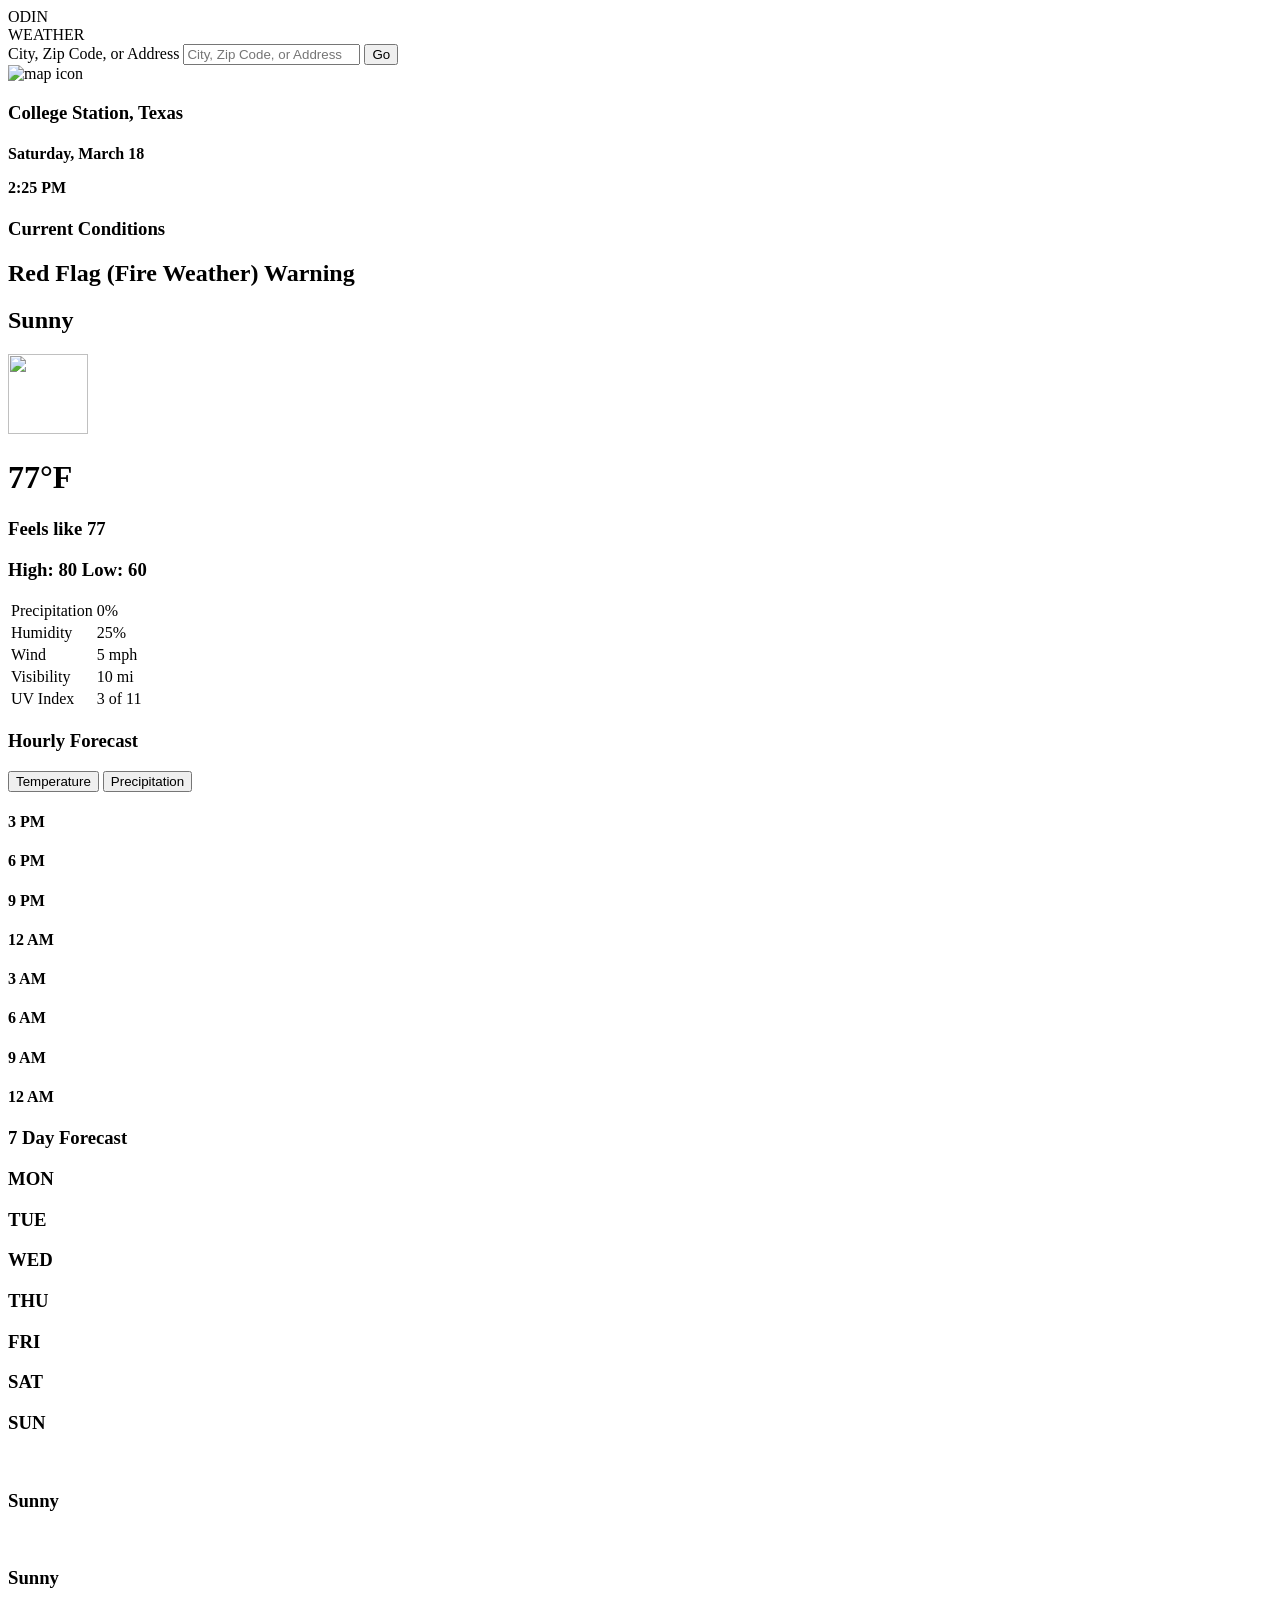
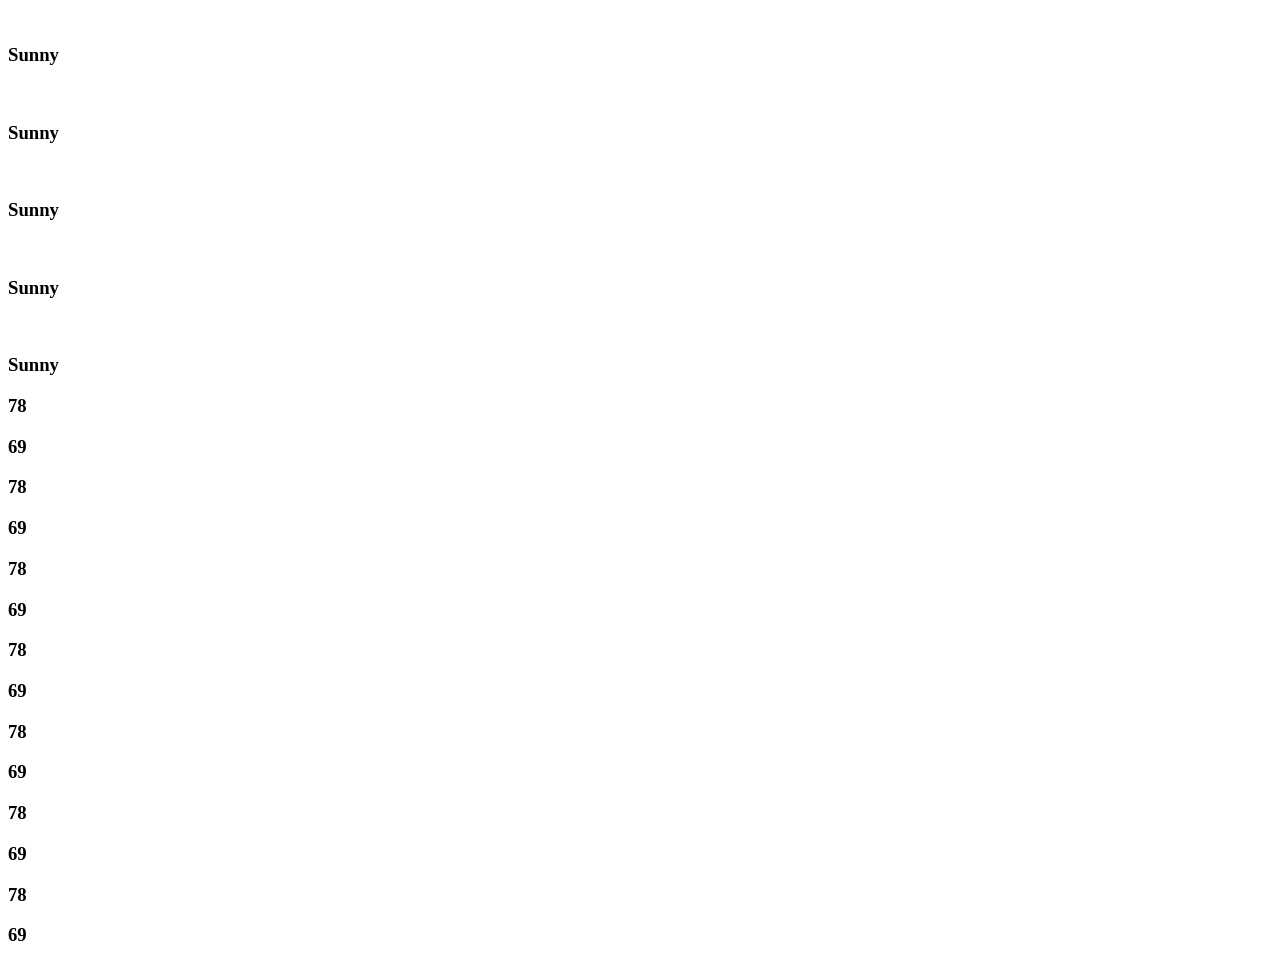
==== src/template.html @ 2a12b1e1 "Initial graph functionality" ====
<!DOCTYPE html>
<html lang="en">

<head>
  <meta charset="UTF-8">
  <meta name="viewport" content="width=device-width, initial-scale=1.0">
  <title>Weather</title>
</head>

<body>
  <div class="card-container flex-column">
    <div class="card card-label top-label flex">
      <div class="logo-container">
        <div class="logo">
          <span class="logo-text">
            ODIN<br><span>WEATHER</span>
          </span>
        </div>
      </div>
      <div class="location-input">
        <label for="location-search">City, Zip Code, or Address</label>
        <input type="text" id="location-search" name="location-search" placeholder="City, Zip Code, or Address">
        <button class="location-search-button">Go</button>
        <div class="location flex">
          <img class="icon" src="./icons/map-marker.svg" alt="map icon" height="32" width="32">
          <h3 class="location-text">College Station, Texas</h3>
        </div>
      </div>

      <h4 class="day-time">
        <p class="date">Saturday, March 18</p>
        <p class="time">2:25 PM</p>
      </h4>
    </div>

    <div class="card card-label">
      <h3>Current Conditions</h3>
    </div>
    <div class="primary card">

      <div class="primary-alert">
        <h2 class="alert-text">Red Flag (Fire Weather) Warning</h2>
      </div>

      <div class="primary-left flex-column">
        <div class="description">
          <h2 class="description-text">Sunny</h2>
        </div>
        <div class="visual-temp flex">
          <div class="visual">
            <img src="./weather-icons/clear-day.svg" alt="" width="80" height="80">
          </div>
          <h1 class="current-temp">77<span class="degree-symbol">&deg;F</span></h1>
        </div>
        <h3>Feels like <span class="feels-like-value">77</span></h3>
        <h3>High: <span class="today-high-value">80</span> Low: <span class="today-low-value">60</span></h3>
      </div>
      <div class="primary-right flex-column">
        <table class="conditions-table">
          <tr>
            <td>Precipitation</td>
            <td class="precipitation-value right">0%</td>
          </tr>
          <tr>
            <td>Humidity</td>
            <td class="humidity-value right">25%</td>
          </tr>
          <tr>
            <td>Wind</td>
            <td class="wind-value right">5 mph</td>
          </tr>
          <tr>
            <td>Visibility</td>
            <td class="visibility-value right">10 mi</td>
          </tr>
          <tr>
            <td>UV Index</td>
            <td class="uv-value right">3 of 11</td>
          </tr>
        </table>

      </div>
    </div>

    <div class="card card-label hourly-forecast-label flex">
      <h3>Hourly Forecast</h3>
      <div class="forecast-buttons flex">
        <button class="temp-button active">Temperature</button>
        <span class="separator"></span>
        <button class="precip-button">Precipitation</button>
      </div>
    </div>
    <div class="forecast-container card">
      <div class="hourly-forecast">
      </div>
      <div class="time-labels flex">
        <h4>3 PM</h4>
        <h4>6 PM</h4>
        <h4>9 PM</h4>
        <h4>12 AM</h4>
        <h4>3 AM</h4>
        <h4>6 AM</h4>
        <h4>9 AM</h4>
        <h4>12 AM</h4>
      </div>
    </div>



    <div class="card card-label">
      <h3>7 Day Forecast</h3>
    </div>
    <div class="forecast flex-column">
      <div class="forecast-labels flex">
        <div class="card card-label">
          <h3 class="day-label day-1">MON</h3>
        </div>
        <div class="card card-label">
          <h3 class="day-label day-2">TUE</h3>
        </div>
        <div class="card card-label">
          <h3 class="day-label day-3">WED</h3>
        </div>
        <div class="card card-label">
          <h3 class="day-label day-4">THU</h3>
        </div>
        <div class="card card-label">
          <h3 class="day-label day-5">FRI</h3>
        </div>
        <div class="card card-label">
          <h3 class="day-label day-6">SAT</h3>
        </div>
        <div class="card card-label">
          <h3 class="day-label day-7">SUN</h3>
        </div>
      </div>
      <div class="forecast-descriptions flex">
        <div class="card day-1 forecast-visual-container flex-column">
          <img class="icon forecast-visual" src="./weather-icons/clear-day.svg" alt="" width="64" height="">
          <h3 class="description">Sunny</h3>
        </div>
        <div class="card day-2 forecast-visual-container flex-column">
          <img class="icon forecast-visual" src="./weather-icons/clear-day.svg" alt="" width="64" height="">
          <h3 class="description">Sunny</h3>
        </div>
        <div class="card day-3 forecast-visual-container flex-column">
          <img class="icon forecast-visual" src="./weather-icons/clear-day.svg" alt="" width="64" height="">
          <h3 class="description">Sunny</h3>
        </div>
        <div class="card day-4 forecast-visual-container flex-column">
          <img class="icon forecast-visual" src="./weather-icons/clear-day.svg" alt="" width="64" height="">
          <h3 class="description">Sunny</h3>
        </div>
        <div class="card day-5 forecast-visual-container flex-column">
          <img class="icon forecast-visual" src="./weather-icons/clear-day.svg" alt="" width="64" height="">
          <h3 class="description">Sunny</h3>
        </div>
        <div class="card day-6 forecast-visual-container flex-column">
          <img class="icon forecast-visual" src="./weather-icons/clear-day.svg" alt="" width="64" height="">
          <h3 class="description">Sunny</h3>
        </div>
        <div class="card day-7 forecast-visual-container flex-column">
          <img class="icon forecast-visual" src="./weather-icons/clear-day.svg" alt="" width="64" height="">
          <h3 class="description">Sunny</h3>
        </div>
      </div>
      <div class="forecast-temps flex">
        <div class="card">
          <h3 class="forecast-high">78</h3>
          <h3 class="forecast-low">69</h3>
        </div>
        <div class="card">
          <h3 class="forecast-high">78</h3>
          <h3 class="forecast-low">69</h3>
        </div>
        <div class="card">
          <h3 class="forecast-high">78</h3>
          <h3 class="forecast-low">69</h3>
        </div>
        <div class="card">
          <h3 class="forecast-high">78</h3>
          <h3 class="forecast-low">69</h3>
        </div>
        <div class="card">
          <h3 class="forecast-high">78</h3>
          <h3 class="forecast-low">69</h3>
        </div>
        <div class="card">
          <h3 class="forecast-high">78</h3>
          <h3 class="forecast-low">69</h3>
        </div>
        <div class="card">
          <h3 class="forecast-high">78</h3>
          <h3 class="forecast-low">69</h3>
        </div>
      </div>
    </div>
  </div>
</body>

</html>
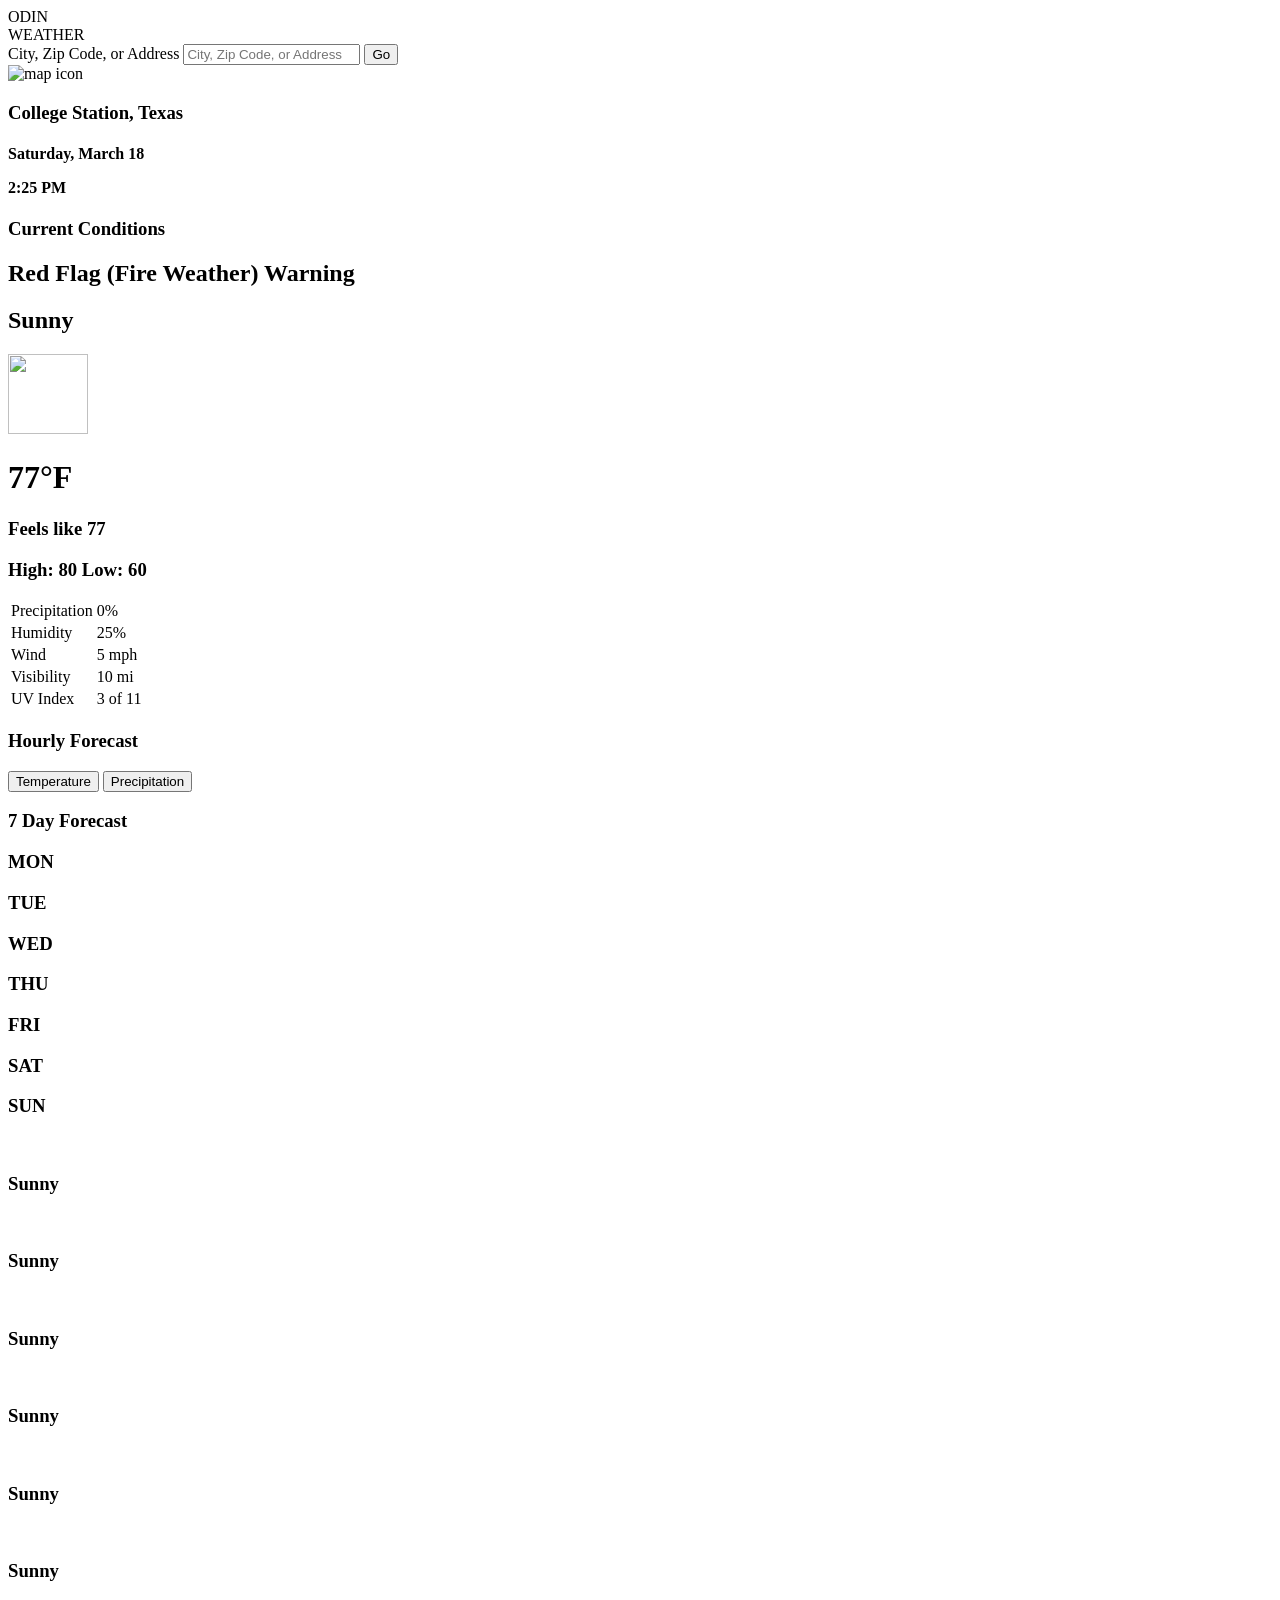
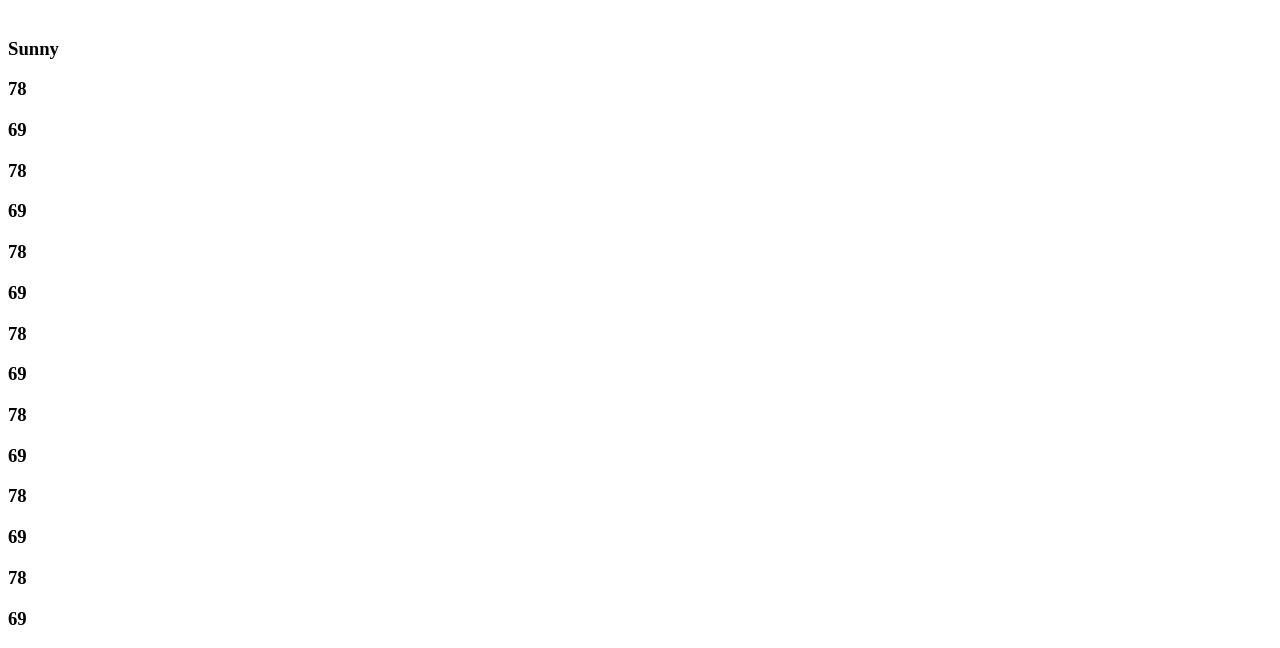
==== commit b411abd5: "Finalize functionality of forecast graph" ====
--- a/src/template.html
+++ b/src/template.html
@@ -94,14 +94,6 @@
       <div class="hourly-forecast">
       </div>
       <div class="time-labels flex">
-        <h4>3 PM</h4>
-        <h4>6 PM</h4>
-        <h4>9 PM</h4>
-        <h4>12 AM</h4>
-        <h4>3 AM</h4>
-        <h4>6 AM</h4>
-        <h4>9 AM</h4>
-        <h4>12 AM</h4>
       </div>
     </div>
 
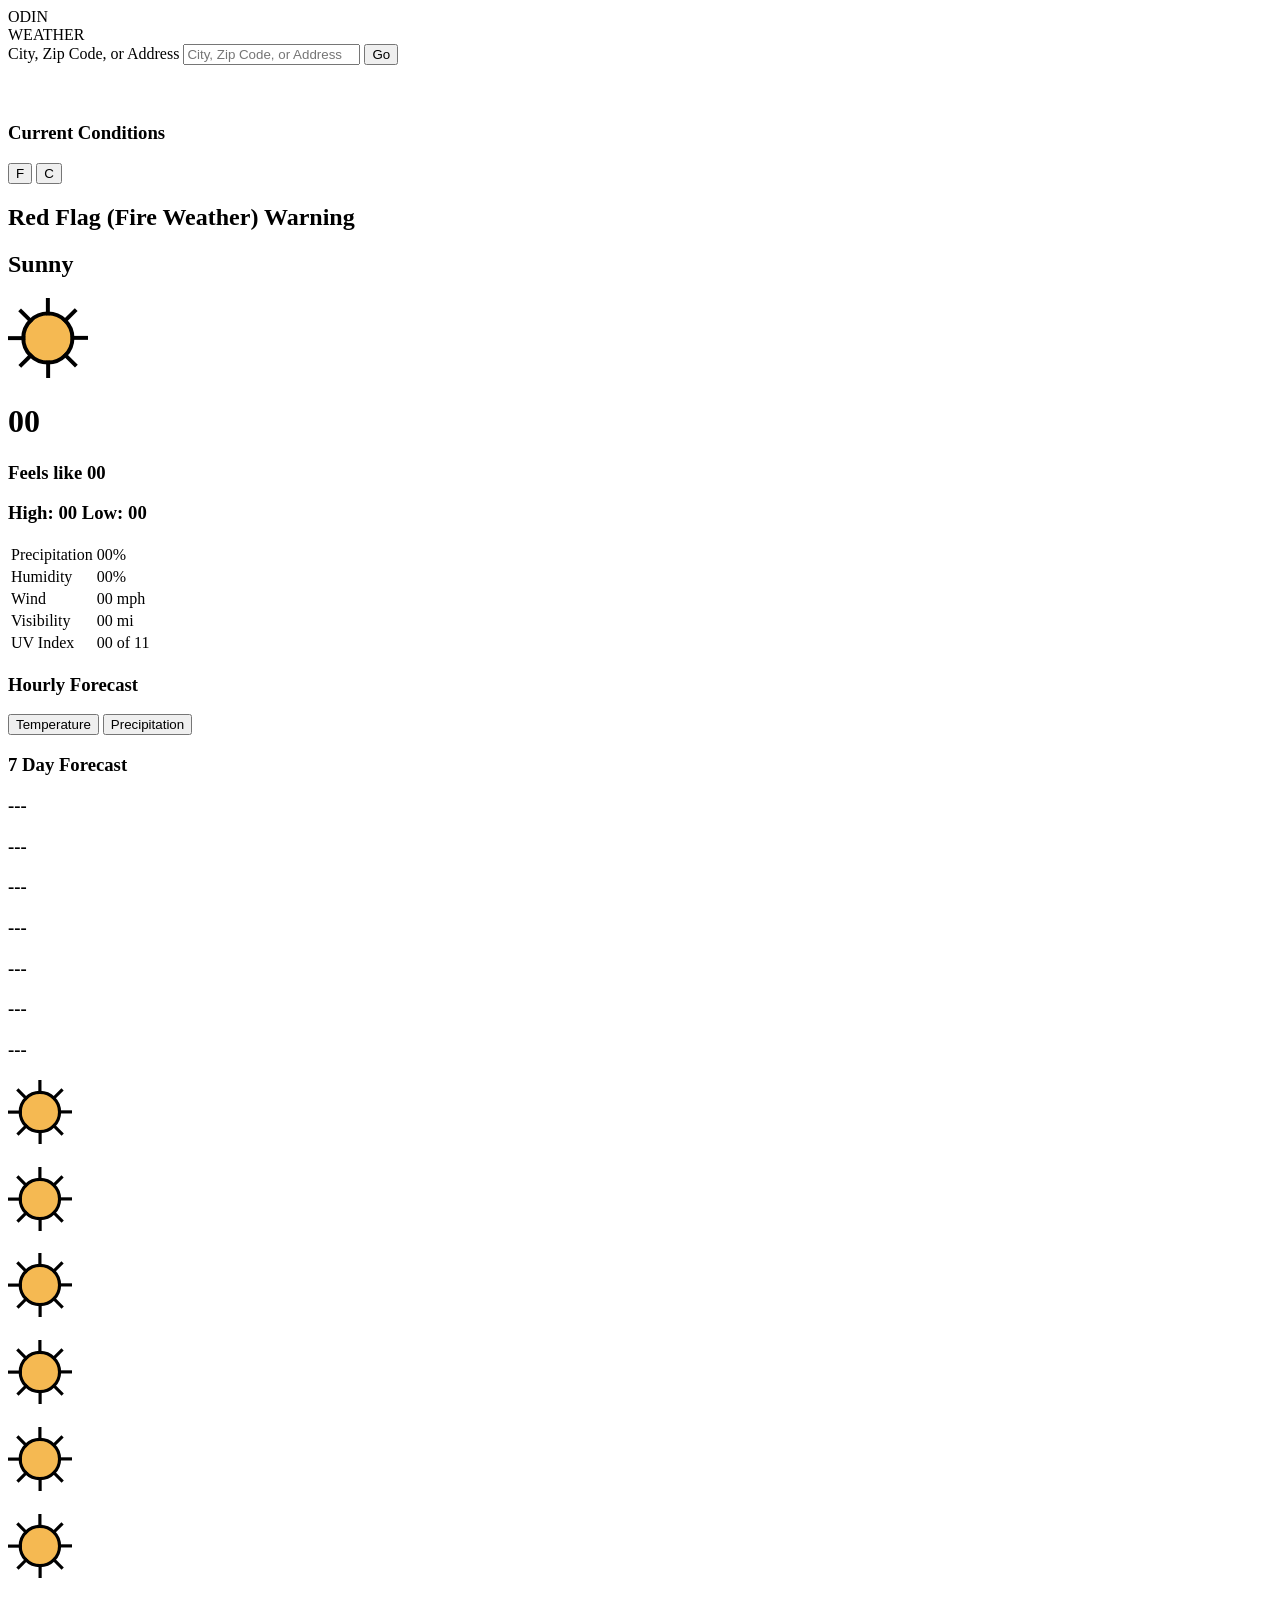
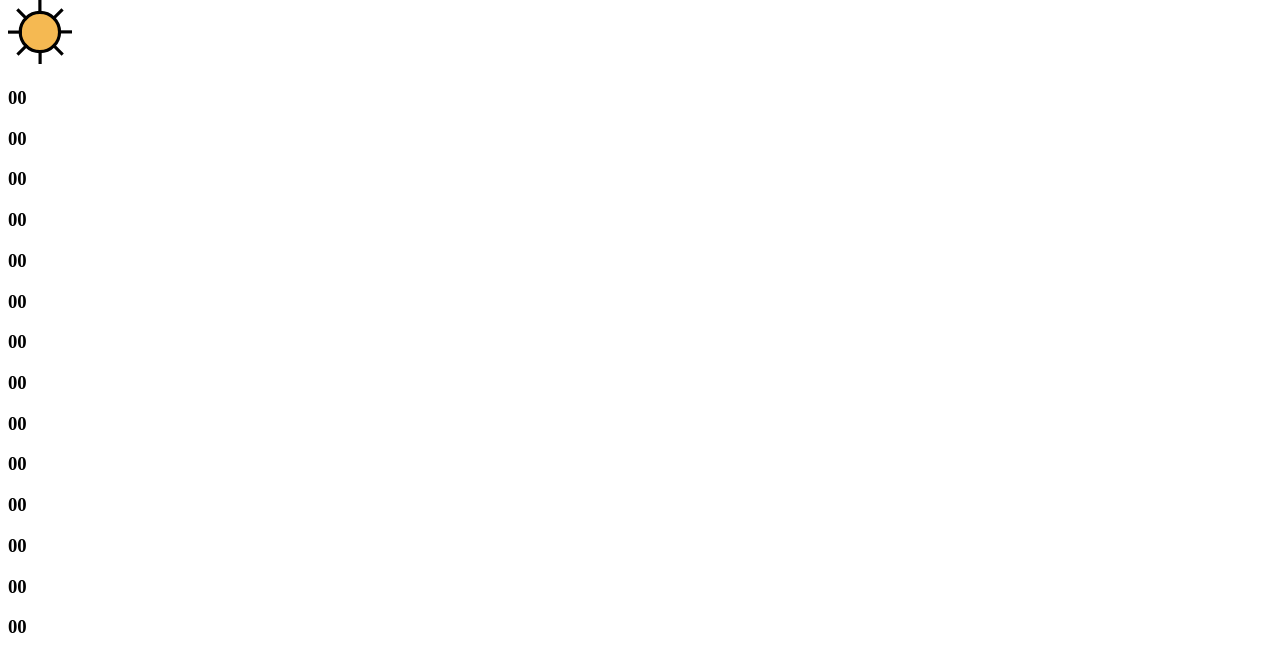
==== commit ba0f5e8f: "Improve styling" ====
--- a/src/template.html
+++ b/src/template.html
@@ -23,18 +23,23 @@
         <button class="location-search-button">Go</button>
         <div class="location flex">
           <img class="icon" src="./icons/map-marker.svg" alt="map icon" height="32" width="32">
-          <h3 class="location-text">College Station, Texas</h3>
+          <h3 class="location-text"></h3>
         </div>
       </div>
 
       <h4 class="day-time">
-        <p class="date">Saturday, March 18</p>
-        <p class="time">2:25 PM</p>
+        <p class="date"></p>
+        <p class="time"></p>
       </h4>
     </div>
 
-    <div class="card card-label">
+    <div class="card current-conditions card-label flex">
       <h3>Current Conditions</h3>
+      <div class="unit-buttons flex">
+        <button class="temp-button fahrenheit active">F</button>
+        <span class="separator"></span>
+        <button class="temp-button celsius">C</button>
+      </div>
     </div>
     <div class="primary card">
 
@@ -50,32 +55,32 @@
           <div class="visual">
             <img src="./weather-icons/clear-day.svg" alt="" width="80" height="80">
           </div>
-          <h1 class="current-temp">77<span class="degree-symbol">&deg;F</span></h1>
+          <h1 class="current-temp">00</h1>
         </div>
-        <h3>Feels like <span class="feels-like-value">77</span></h3>
-        <h3>High: <span class="today-high-value">80</span> Low: <span class="today-low-value">60</span></h3>
+        <h3>Feels like <span class="feels-like-value">00</span></h3>
+        <h3>High: <span class="today-high-value">00</span> Low: <span class="today-low-value">00</span></h3>
       </div>
       <div class="primary-right flex-column">
         <table class="conditions-table">
           <tr>
             <td>Precipitation</td>
-            <td class="precipitation-value right">0%</td>
+            <td class="precipitation-value right">00%</td>
           </tr>
           <tr>
             <td>Humidity</td>
-            <td class="humidity-value right">25%</td>
+            <td class="humidity-value right">00%</td>
           </tr>
           <tr>
             <td>Wind</td>
-            <td class="wind-value right">5 mph</td>
+            <td class="wind-value right">00 mph</td>
           </tr>
           <tr>
             <td>Visibility</td>
-            <td class="visibility-value right">10 mi</td>
+            <td class="visibility-value right">00 mi</td>
           </tr>
           <tr>
             <td>UV Index</td>
-            <td class="uv-value right">3 of 11</td>
+            <td class="uv-value right">00 of 11</td>
           </tr>
         </table>
 
@@ -105,85 +110,85 @@
     <div class="forecast flex-column">
       <div class="forecast-labels flex">
         <div class="card card-label">
-          <h3 class="day-label day-1">MON</h3>
+          <h3 class="day-label day-1">---</h3>
         </div>
         <div class="card card-label">
-          <h3 class="day-label day-2">TUE</h3>
+          <h3 class="day-label day-2">---</h3>
         </div>
         <div class="card card-label">
-          <h3 class="day-label day-3">WED</h3>
+          <h3 class="day-label day-3">---</h3>
         </div>
         <div class="card card-label">
-          <h3 class="day-label day-4">THU</h3>
+          <h3 class="day-label day-4">---</h3>
         </div>
         <div class="card card-label">
-          <h3 class="day-label day-5">FRI</h3>
+          <h3 class="day-label day-5">---</h3>
         </div>
         <div class="card card-label">
-          <h3 class="day-label day-6">SAT</h3>
+          <h3 class="day-label day-6">---</h3>
         </div>
         <div class="card card-label">
-          <h3 class="day-label day-7">SUN</h3>
+          <h3 class="day-label day-7">---</h3>
         </div>
       </div>
       <div class="forecast-descriptions flex">
         <div class="card day-1 forecast-visual-container flex-column">
-          <img class="icon forecast-visual" src="./weather-icons/clear-day.svg" alt="" width="64" height="">
-          <h3 class="description">Sunny</h3>
+          <img class="icon forecast-visual" src="./weather-icons/clear-day.svg" alt="" width="64" height="64">
+          <h3 class="description"></h3>
         </div>
         <div class="card day-2 forecast-visual-container flex-column">
-          <img class="icon forecast-visual" src="./weather-icons/clear-day.svg" alt="" width="64" height="">
-          <h3 class="description">Sunny</h3>
+          <img class="icon forecast-visual" src="./weather-icons/clear-day.svg" alt="" width="64" height="64">
+          <h3 class="description"></h3>
         </div>
         <div class="card day-3 forecast-visual-container flex-column">
-          <img class="icon forecast-visual" src="./weather-icons/clear-day.svg" alt="" width="64" height="">
-          <h3 class="description">Sunny</h3>
+          <img class="icon forecast-visual" src="./weather-icons/clear-day.svg" alt="" width="64" height="64">
+          <h3 class="description"></h3>
         </div>
         <div class="card day-4 forecast-visual-container flex-column">
-          <img class="icon forecast-visual" src="./weather-icons/clear-day.svg" alt="" width="64" height="">
-          <h3 class="description">Sunny</h3>
+          <img class="icon forecast-visual" src="./weather-icons/clear-day.svg" alt="" width="64" height="64">
+          <h3 class="description"></h3>
         </div>
         <div class="card day-5 forecast-visual-container flex-column">
-          <img class="icon forecast-visual" src="./weather-icons/clear-day.svg" alt="" width="64" height="">
-          <h3 class="description">Sunny</h3>
+          <img class="icon forecast-visual" src="./weather-icons/clear-day.svg" alt="" width="64" height="64">
+          <h3 class="description"></h3>
         </div>
         <div class="card day-6 forecast-visual-container flex-column">
-          <img class="icon forecast-visual" src="./weather-icons/clear-day.svg" alt="" width="64" height="">
-          <h3 class="description">Sunny</h3>
+          <img class="icon forecast-visual" src="./weather-icons/clear-day.svg" alt="" width="64" height="64">
+          <h3 class="description"></h3>
         </div>
         <div class="card day-7 forecast-visual-container flex-column">
-          <img class="icon forecast-visual" src="./weather-icons/clear-day.svg" alt="" width="64" height="">
-          <h3 class="description">Sunny</h3>
+          <img class="icon forecast-visual" src="./weather-icons/clear-day.svg" alt="" width="64" height="64">
+          <h3 class="description"></h3>
         </div>
       </div>
       <div class="forecast-temps flex">
         <div class="card">
-          <h3 class="forecast-high">78</h3>
-          <h3 class="forecast-low">69</h3>
+          <h3 class="forecast-high">00</h3>
+          <h3 class="forecast-low">00</h3>
         </div>
         <div class="card">
-          <h3 class="forecast-high">78</h3>
-          <h3 class="forecast-low">69</h3>
+          <h3 class="forecast-high">00</h3>
+          <h3 class="forecast-low">00</h3>
         </div>
         <div class="card">
-          <h3 class="forecast-high">78</h3>
-          <h3 class="forecast-low">69</h3>
+          <h3 class="forecast-high">00</h3>
+          <h3 class="forecast-low">00</h3>
         </div>
         <div class="card">
-          <h3 class="forecast-high">78</h3>
-          <h3 class="forecast-low">69</h3>
+          <h3 class="forecast-high">00</h3>
+          <h3 class="forecast-low">00</h3>
         </div>
         <div class="card">
-          <h3 class="forecast-high">78</h3>
-          <h3 class="forecast-low">69</h3>
+          <h3 class="forecast-high">00</h3>
+          <h3 class="forecast-low">00</h3>
         </div>
         <div class="card">
-          <h3 class="forecast-high">78</h3>
-          <h3 class="forecast-low">69</h3>
+          <h3 class="forecast-high">00</h3>
+          <h3 class="forecast-low">00</h3>
         </div>
         <div class="card">
-          <h3 class="forecast-high">78</h3>
-          <h3 class="forecast-low">69</h3>
+          <h3 class="forecast-high">00</h3>
+          <h3 class="forecast-low">00</h3>
         </div>
       </div>
     </div>
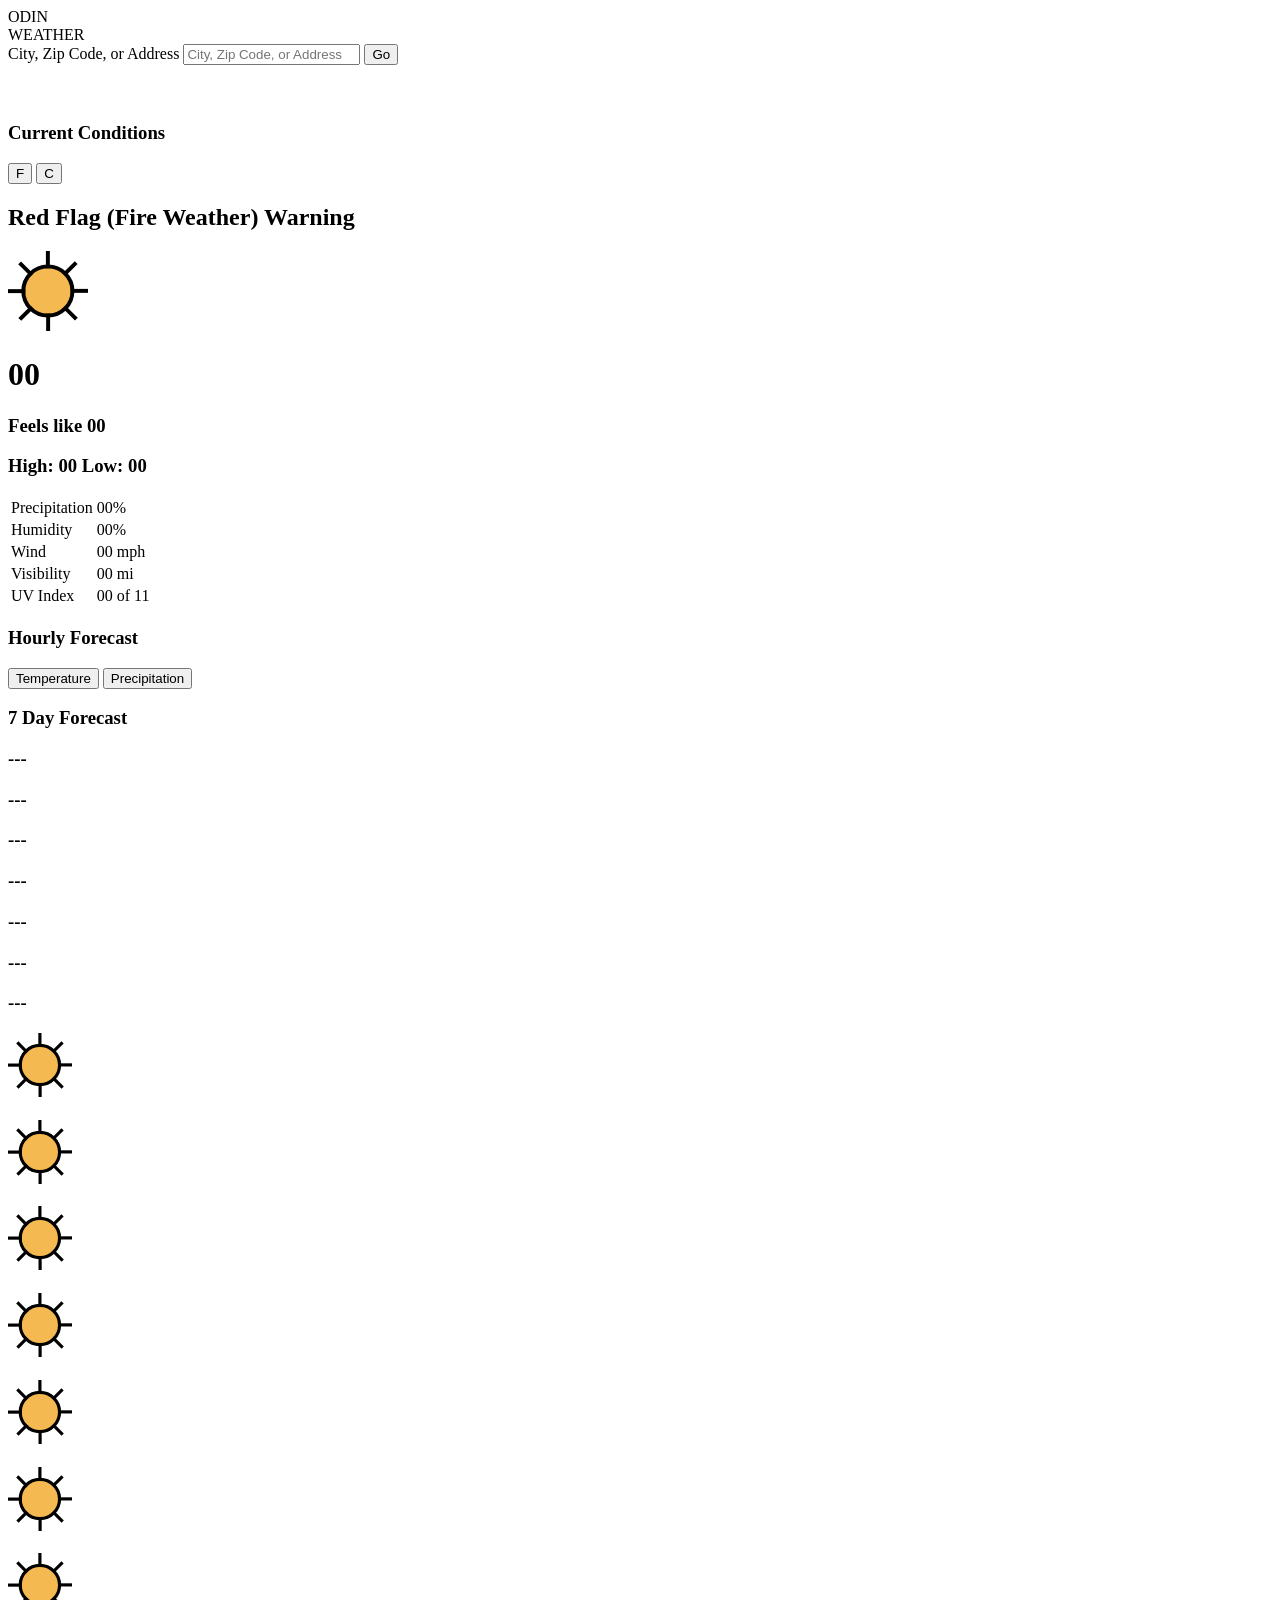
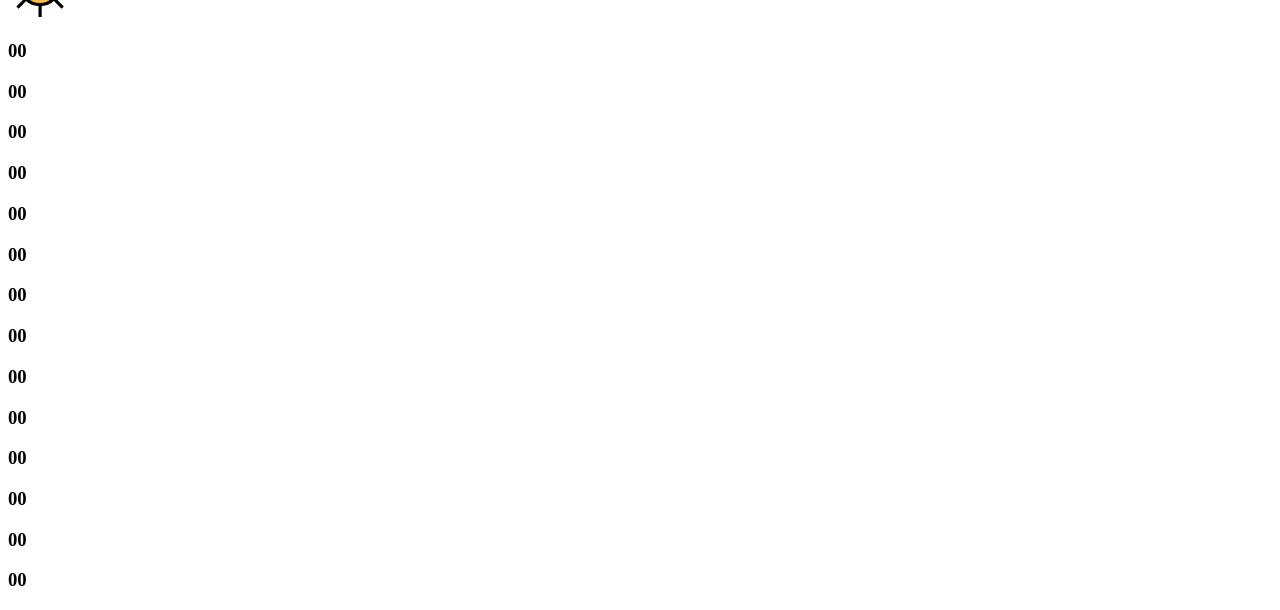
==== commit 45f088a8: "Fix conditions status not updating" ====
--- a/src/template.html
+++ b/src/template.html
@@ -22,7 +22,7 @@
         <input type="text" id="location-search" name="location-search" placeholder="City, Zip Code, or Address">
         <button class="location-search-button">Go</button>
         <div class="location flex">
-          <img class="icon" src="./icons/map-marker.svg" alt="map icon" height="32" width="32">
+          <img src="./icons/map-marker.svg" alt="map icon" height="32" width="32">
           <h3 class="location-text"></h3>
         </div>
       </div>
@@ -49,7 +49,7 @@
 
       <div class="primary-left flex-column">
         <div class="description">
-          <h2 class="description-text">Sunny</h2>
+          <h2 class="description-text"></h2>
         </div>
         <div class="visual-temp flex">
           <div class="visual">
@@ -90,9 +90,9 @@
     <div class="card card-label hourly-forecast-label flex">
       <h3>Hourly Forecast</h3>
       <div class="forecast-buttons flex">
-        <button class="temp-button active">Temperature</button>
+        <button class="temp-button chart active">Temperature</button>
         <span class="separator"></span>
-        <button class="precip-button">Precipitation</button>
+        <button class="precip-button chart ">Precipitation</button>
       </div>
     </div>
     <div class="forecast-container card">
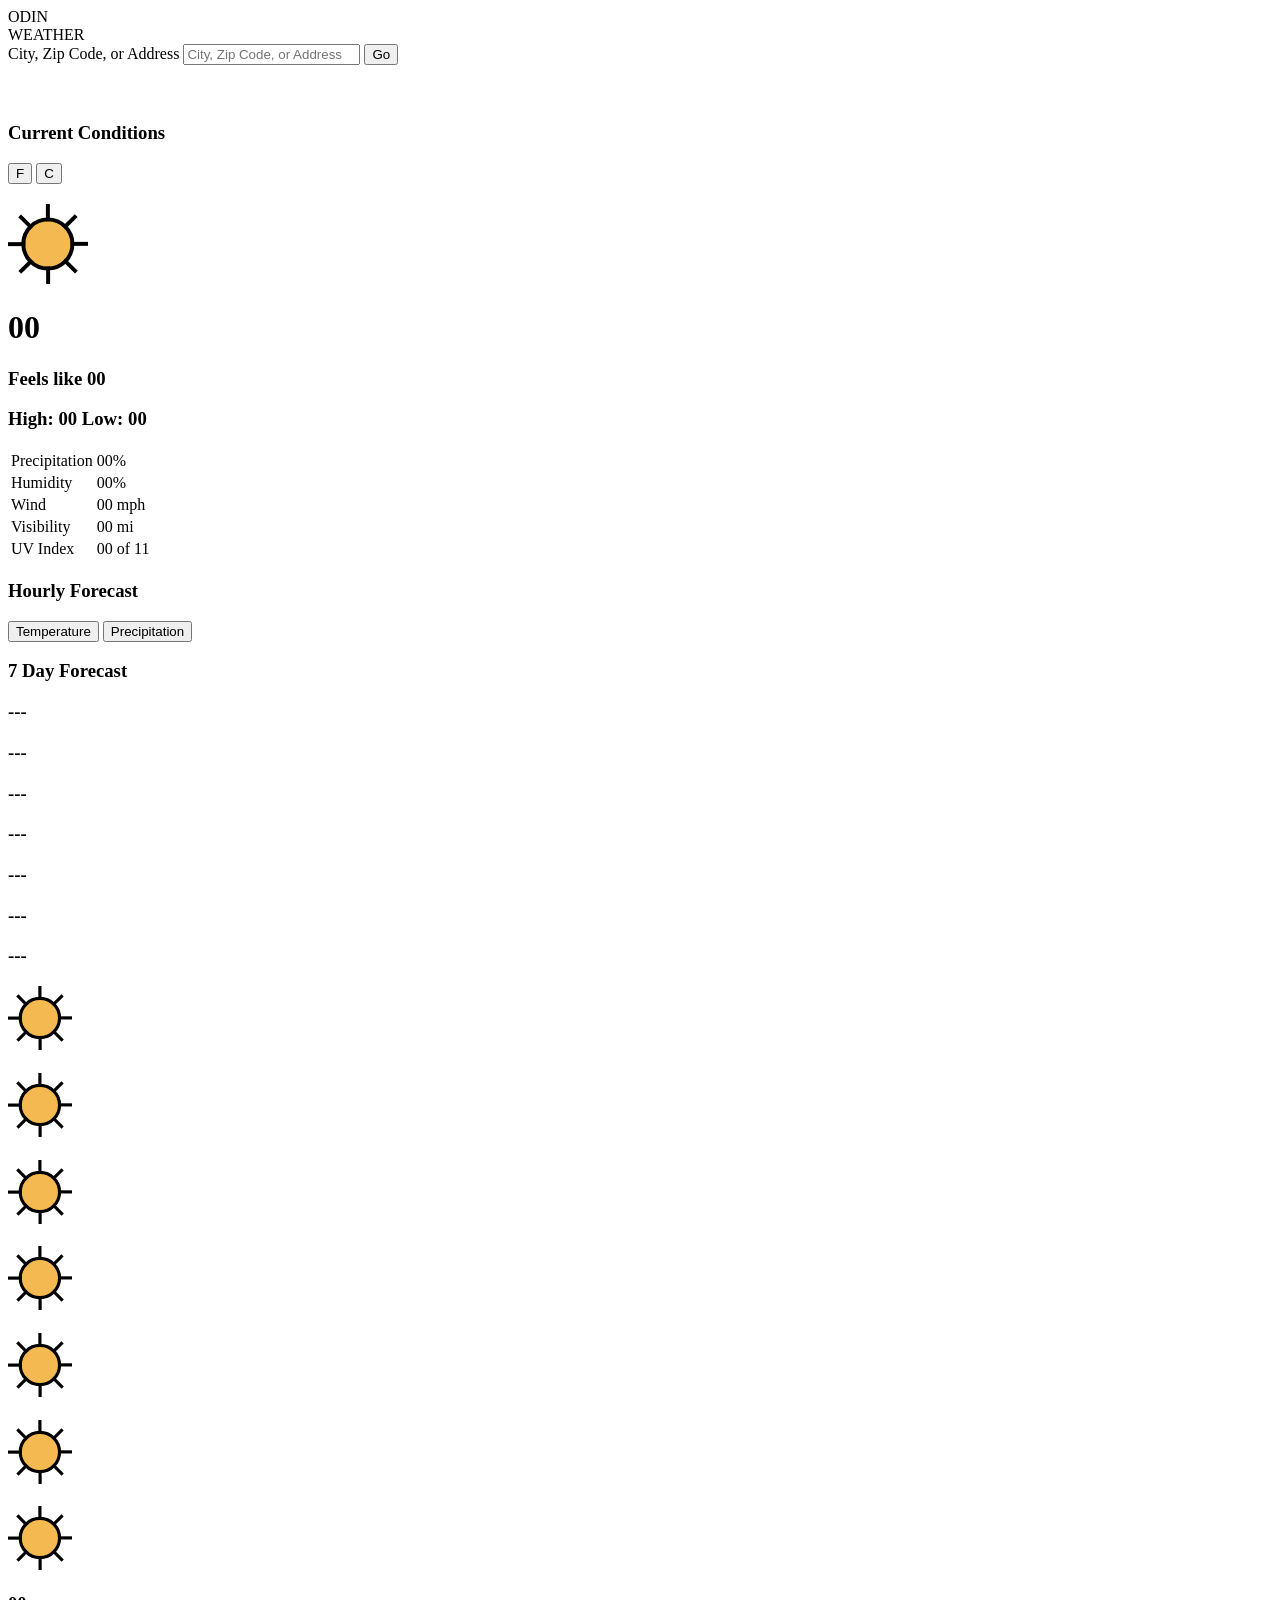
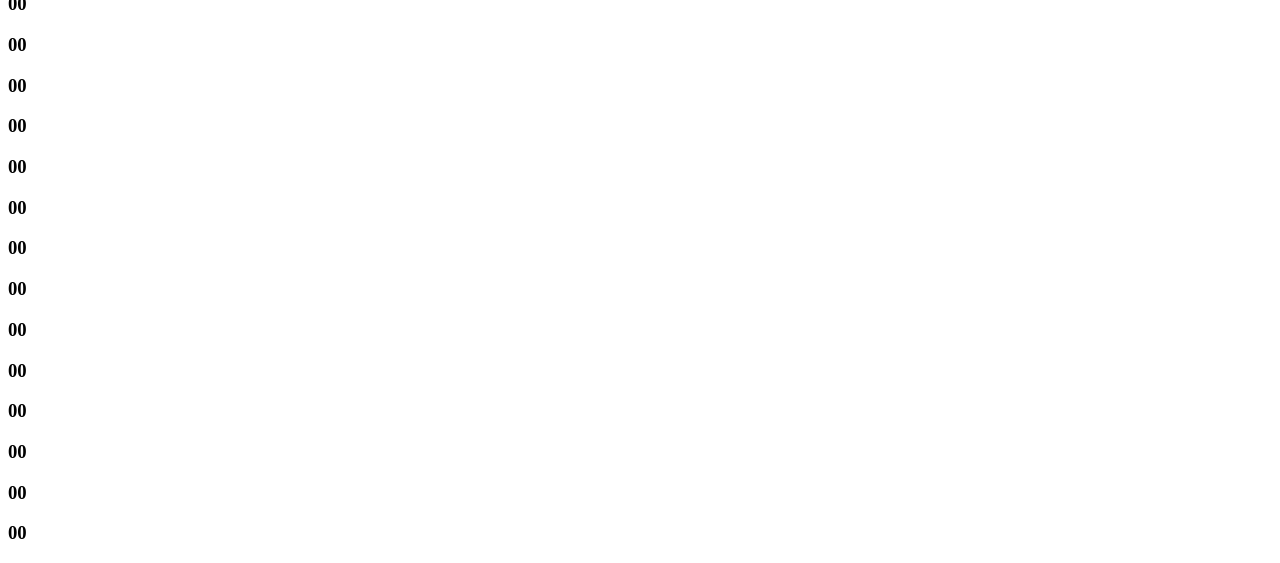
==== commit 325c4c37: "Add error handling" ====
--- a/src/template.html
+++ b/src/template.html
@@ -44,7 +44,7 @@
     <div class="primary card">
 
       <div class="primary-alert">
-        <h2 class="alert-text">Red Flag (Fire Weather) Warning</h2>
+        <h2 class="alert-text"></h2>
       </div>
 
       <div class="primary-left flex-column">
